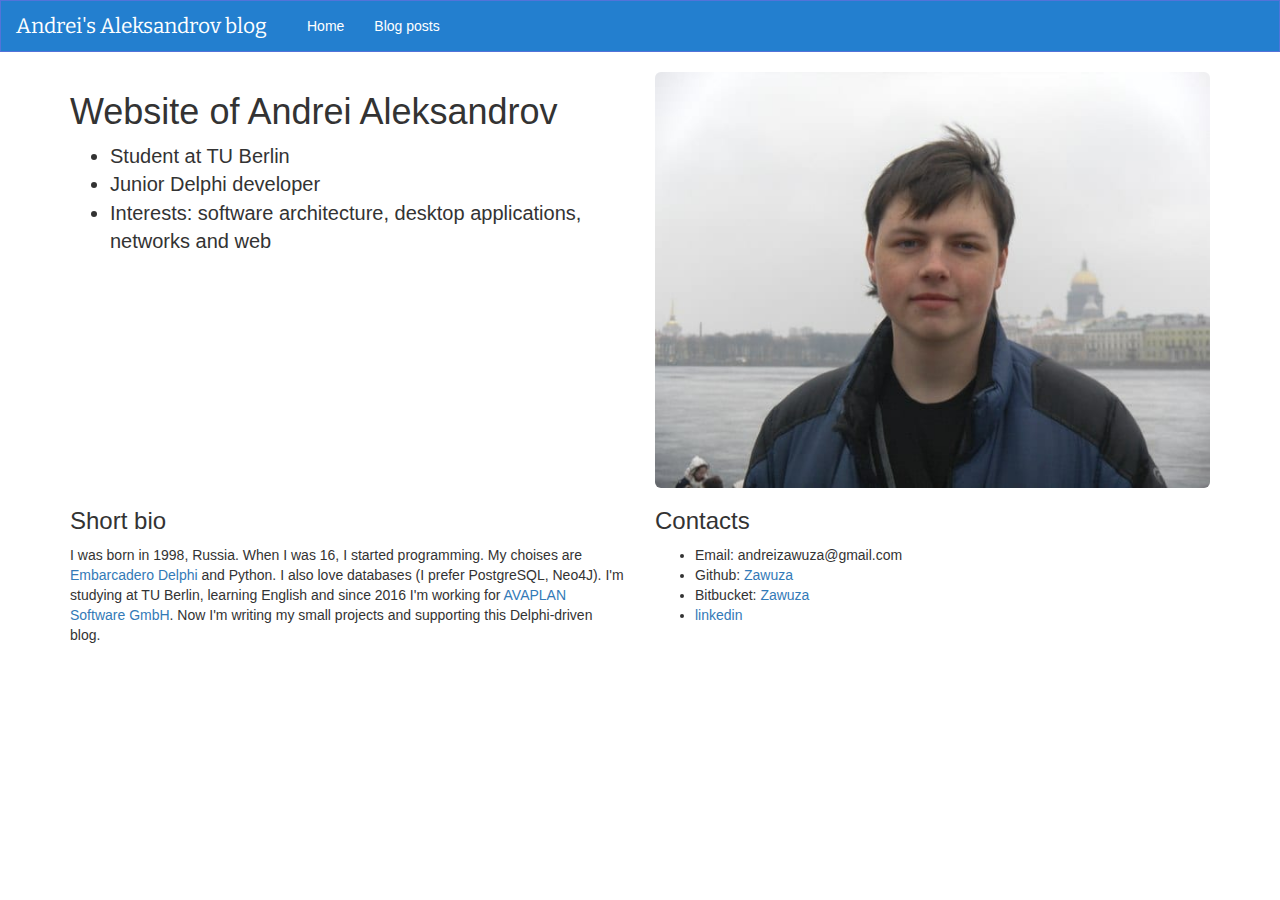
==== index.html @ 0384d5de "Pages commit" ====
<!DOCTYPE HTML>

<head>
    <meta charset='utf-8'></meta>
    <meta name="viewport" content="width=device-width"></meta>
    <link rel='stylesheet' href='https://maxcdn.bootstrapcdn.com/bootstrap/3.3.7/css/bootstrap.min.css'></link>
    <link href="https://fonts.googleapis.com/css?family=Bitter" rel="stylesheet">
    <script src="https://ajax.googleapis.com/ajax/libs/jquery/3.1.1/jquery.min.js"></script>
    <script src='https://maxcdn.bootstrapcdn.com/bootstrap/3.3.7/js/bootstrap.min.js'></script>
    <title>Andrei Aleksandrov's website</title>
    <link rel='stylesheet' href='navbar.css'></link>
    <link rel='icon' href='/favicon.ico'></link>
</head>

<body>
    <header>
        <nav class='navbar navbar-default'>
            <div class='contaner-fluid'>
                <div class='navbar-header'>
                    <button type="button" class='navbar-toggle' data-toggle='collapse' data-target='#navbar'>
                                <span class="icon-bar"></span>
                                <span class="icon-bar"></span>
                                <span class="icon-bar"></span> 
                            </button>
                    <a class='navbar-brand' href='/'>Andrei's Aleksandrov blog</a>
                </div>
                <div class='collapse navbar-collapse' id='navbar'>
                    <ul class='nav navbar-nav'>
                        <li><a href='/'>Home</a></li>
                        <li><a href='/blog'>Blog posts</a></li>
                    </ul>
                </div>
        </nav>
    </header>
    <div class="container">
        <div class="row">
            <div class='col-sm-6'>
                <h1>Website of Andrei Aleksandrov</h1>
                <ul class="interests">
                    <li>Student at TU Berlin</li>
                    <li>Junior Delphi developer</li>
                    <li>Interests: software architecture, desktop applications, networks and web</li>
                </ul>
            </div>
            <div class='col-sm-6'>
                <img src='face.jpg' class='img-responsive img-rounded face' alt='My face'>
            </div>
        </div>
    </div>
    <div class="container">
        <div class="row">
            <div class="col-sm-6">
                <h3>Short bio</h3>
                <p>I was born in 1998, Russia. When I was 16, I started programming. My choises are <a href='https://www.embarcadero.com/products/delphi'>Embarcadero Delphi</a>                    and Python. I also love databases (I prefer PostgreSQL, Neo4J). I'm studying at TU Berlin, learning English
                    and since 2016 I'm working for
                    <a href='http://www.avaplan.de/'>AVAPLAN Software GmbH</a>. Now I'm writing my small projects and supporting
                    this Delphi-driven blog.
                </p>
            </div>
            <div class="col-sm-6">
                <h3>Contacts</h1>
                    <ul>
                        <li>Email: andreizawuza@gmail.com</li>
                        <li>Github: <a href="https://github.com/Zawuza">Zawuza</a></li>
                        <li>Bitbucket: <a href="https://bitbucket.org/Zawuza/">Zawuza</a></li>
                        <li><a href='https://www.linkedin.com/in/andrei-aleksandrov-a7546a141/'>linkedin</a></li>
                    </ul>
            </div>
        </div>
    </div>
</body>
---- navbar.css ----
.navbar {
         border-radius: 0;
        background-color: #237fcf;
        border-color: #5373d9;
    }
  	.navbar-default .navbar-nav>li>a {
  	  color: white;
  	}
    .navbar-default .navbar-brand {
      color:  white;
    }
    .navbar-default .navbar-brand:hover,
    .navbar-default .navbar-brand :focus{
        color: #adff2f;
    }
    .navbar-default .navbar-nav > li > a:hover,
    .navbar-default .navbar-nav > li > a:focus {
      color: #adff2f;
    }

    .navbar-brand {
        font-size: 21px;
        margin-right: 10px;
        font-family: 'Bitter', serif;
    }

    .navbar-default .navbar-toggle .icon-bar {
      background-color: #ffffff;
    }

    .interests {
      font-size: 20px;
    }
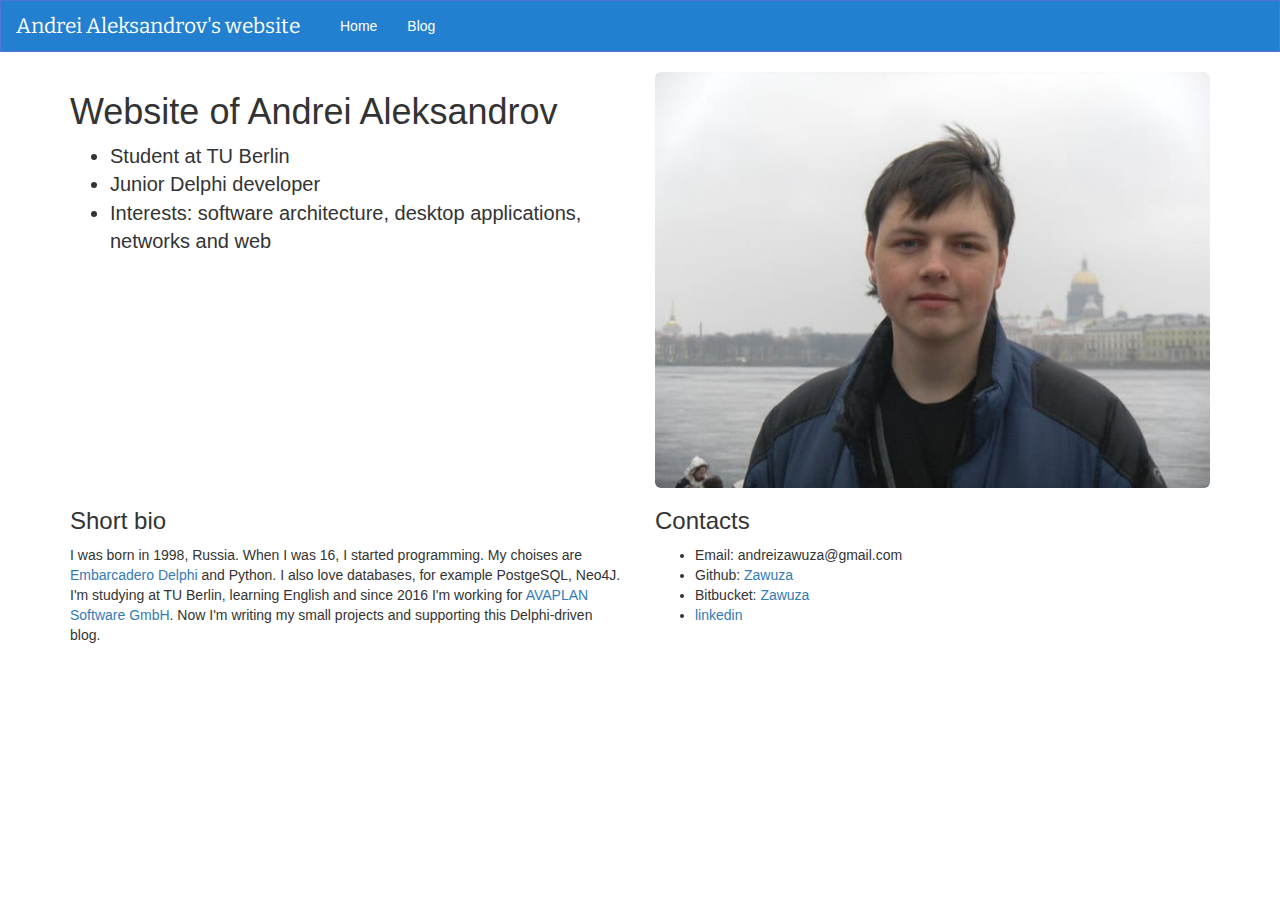
==== commit f55f24b2: "Change homepage" ====
--- a/index.html
+++ b/index.html
@@ -22,12 +22,12 @@
                                 <span class="icon-bar"></span>
                                 <span class="icon-bar"></span> 
                             </button>
-                    <a class='navbar-brand' href='/'>Andrei's Aleksandrov blog</a>
+                    <a class='navbar-brand' href='/'>Andrei Aleksandrov's website</a>
                 </div>
                 <div class='collapse navbar-collapse' id='navbar'>
                     <ul class='nav navbar-nav'>
                         <li><a href='/'>Home</a></li>
-                        <li><a href='/blog'>Blog posts</a></li>
+                        <li><a href='https://medium.com/@Zawuza'>Blog</a></li>
                     </ul>
                 </div>
         </nav>
@@ -51,7 +51,8 @@
         <div class="row">
             <div class="col-sm-6">
                 <h3>Short bio</h3>
-                <p>I was born in 1998, Russia. When I was 16, I started programming. My choises are <a href='https://www.embarcadero.com/products/delphi'>Embarcadero Delphi</a>                    and Python. I also love databases (I prefer PostgreSQL, Neo4J). I'm studying at TU Berlin, learning English
+                <p>I was born in 1998, Russia. When I was 16, I started programming. My choises are <a href='https://www.embarcadero.com/products/delphi'>Embarcadero Delphi</a>                    
+                    and Python. I also love databases, for example PostgeSQL, Neo4J. I'm studying at TU Berlin, learning English
                     and since 2016 I'm working for
                     <a href='http://www.avaplan.de/'>AVAPLAN Software GmbH</a>. Now I'm writing my small projects and supporting
                     this Delphi-driven blog.
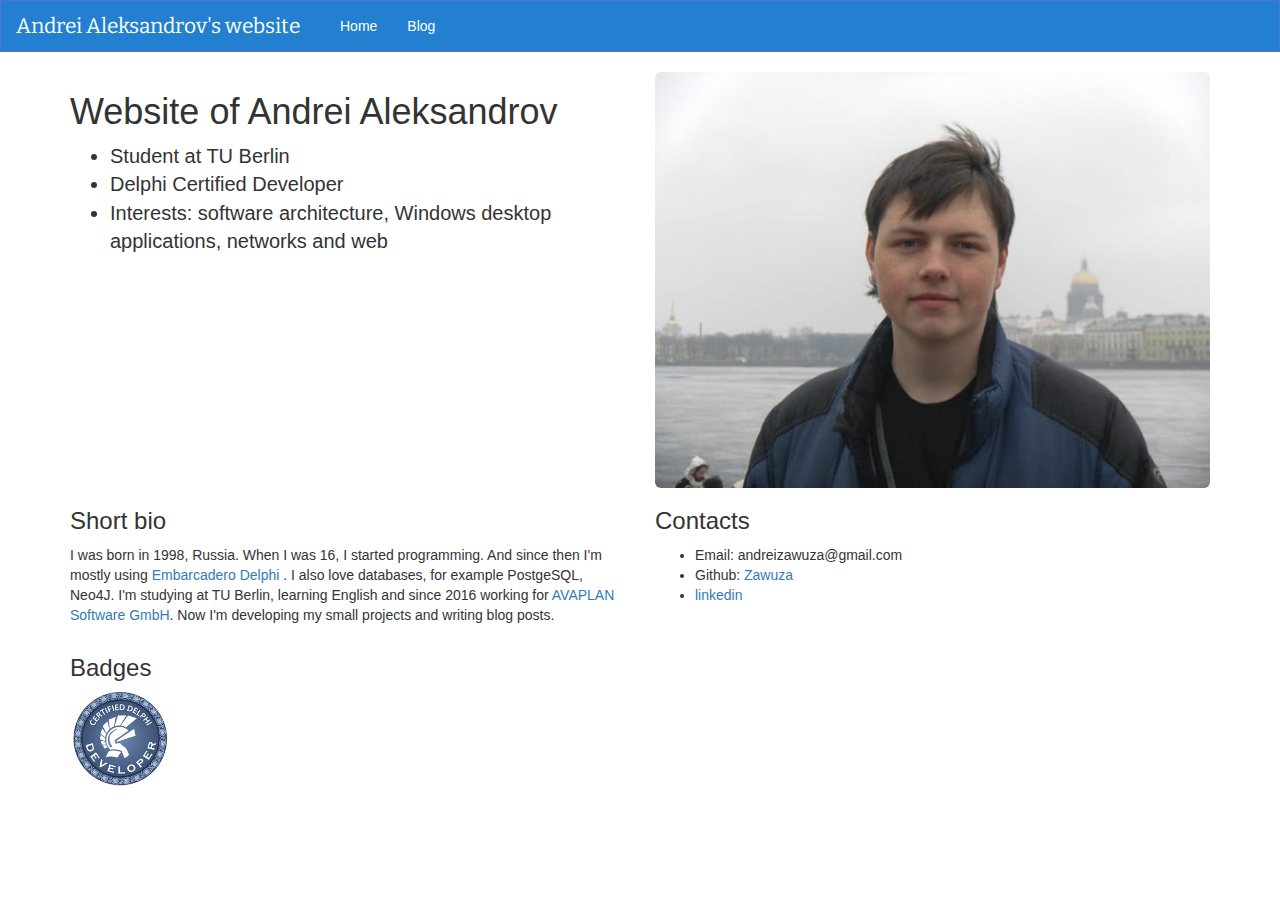
==== commit 8330c316: "Add Delphi Developer Certification" ====
--- a/index.html
+++ b/index.html
@@ -9,7 +9,7 @@
     <script src='https://maxcdn.bootstrapcdn.com/bootstrap/3.3.7/js/bootstrap.min.js'></script>
     <title>Andrei Aleksandrov's website</title>
     <link rel='stylesheet' href='navbar.css'></link>
-    <link rel='icon' href='/favicon.ico'></link>
+    <link rel='icon' href='favicon.ico'></link>
 </head>
 
 <body>
@@ -18,16 +18,20 @@
             <div class='contaner-fluid'>
                 <div class='navbar-header'>
                     <button type="button" class='navbar-toggle' data-toggle='collapse' data-target='#navbar'>
-                                <span class="icon-bar"></span>
-                                <span class="icon-bar"></span>
-                                <span class="icon-bar"></span> 
-                            </button>
+                        <span class="icon-bar"></span>
+                        <span class="icon-bar"></span>
+                        <span class="icon-bar"></span>
+                    </button>
                     <a class='navbar-brand' href='/'>Andrei Aleksandrov's website</a>
                 </div>
                 <div class='collapse navbar-collapse' id='navbar'>
                     <ul class='nav navbar-nav'>
-                        <li><a href='/'>Home</a></li>
-                        <li><a href='https://medium.com/@Zawuza'>Blog</a></li>
+                        <li>
+                            <a href='/'>Home</a>
+                        </li>
+                        <li>
+                            <a href='//medium.com/@Zawuza'>Blog</a>
+                        </li>
                     </ul>
                 </div>
         </nav>
@@ -38,8 +42,8 @@
                 <h1>Website of Andrei Aleksandrov</h1>
                 <ul class="interests">
                     <li>Student at TU Berlin</li>
-                    <li>Junior Delphi developer</li>
-                    <li>Interests: software architecture, desktop applications, networks and web</li>
+                    <li>Delphi Certified Developer</li>
+                    <li>Interests: software architecture, Windows desktop applications, networks and web</li>
                 </ul>
             </div>
             <div class='col-sm-6'>
@@ -51,21 +55,32 @@
         <div class="row">
             <div class="col-sm-6">
                 <h3>Short bio</h3>
-                <p>I was born in 1998, Russia. When I was 16, I started programming. My choises are <a href='https://www.embarcadero.com/products/delphi'>Embarcadero Delphi</a>                    
-                    and Python. I also love databases, for example PostgeSQL, Neo4J. I'm studying at TU Berlin, learning English
-                    and since 2016 I'm working for
-                    <a href='http://www.avaplan.de/'>AVAPLAN Software GmbH</a>. Now I'm writing my small projects and supporting
-                    this Delphi-driven blog.
+                <p>I was born in 1998, Russia. When I was 16, I started programming. And since then I'm mostly using
+                    <a href='https://www.embarcadero.com/products/delphi'>Embarcadero Delphi</a>
+                    . I also love databases, for example PostgeSQL, Neo4J. I'm studying at TU Berlin, learning English and since 2016
+                    working for
+                    <a href='http://www.avaplan.de/'>AVAPLAN Software GmbH</a>. Now I'm developing my small projects and writing blog posts.
                 </p>
             </div>
             <div class="col-sm-6">
-                <h3>Contacts</h1>
+                <h3>Contacts</h3>
                     <ul>
                         <li>Email: andreizawuza@gmail.com</li>
-                        <li>Github: <a href="https://github.com/Zawuza">Zawuza</a></li>
-                        <li>Bitbucket: <a href="https://bitbucket.org/Zawuza/">Zawuza</a></li>
-                        <li><a href='https://www.linkedin.com/in/andrei-aleksandrov-a7546a141/'>linkedin</a></li>
+                        <li>Github:
+                            <a href="https://github.com/Zawuza">Zawuza</a>
+                        </li>
+                        <li>
+                            <a href='https://www.linkedin.com/in/andrei-aleksandrov-a7546a141/'>linkedin</a>
+                        </li>
                     </ul>
+            </div>
+        </div>
+        <div class="row">
+            <div class="col-sm-6">
+                <h3>Badges</h3>
+                <a href="https://cmkr.co/pdf/downloads/?certificate_id=26968&sid=23364812&nrg_id=434221&test_id=845728&aid=5342160&utype=SD&cert_token=b759a86bd45e6415c6e98aabcbb58008&tprtoken=FDK9">
+                    <img src="DDC.png"></img>
+                </a>
             </div>
         </div>
     </div>
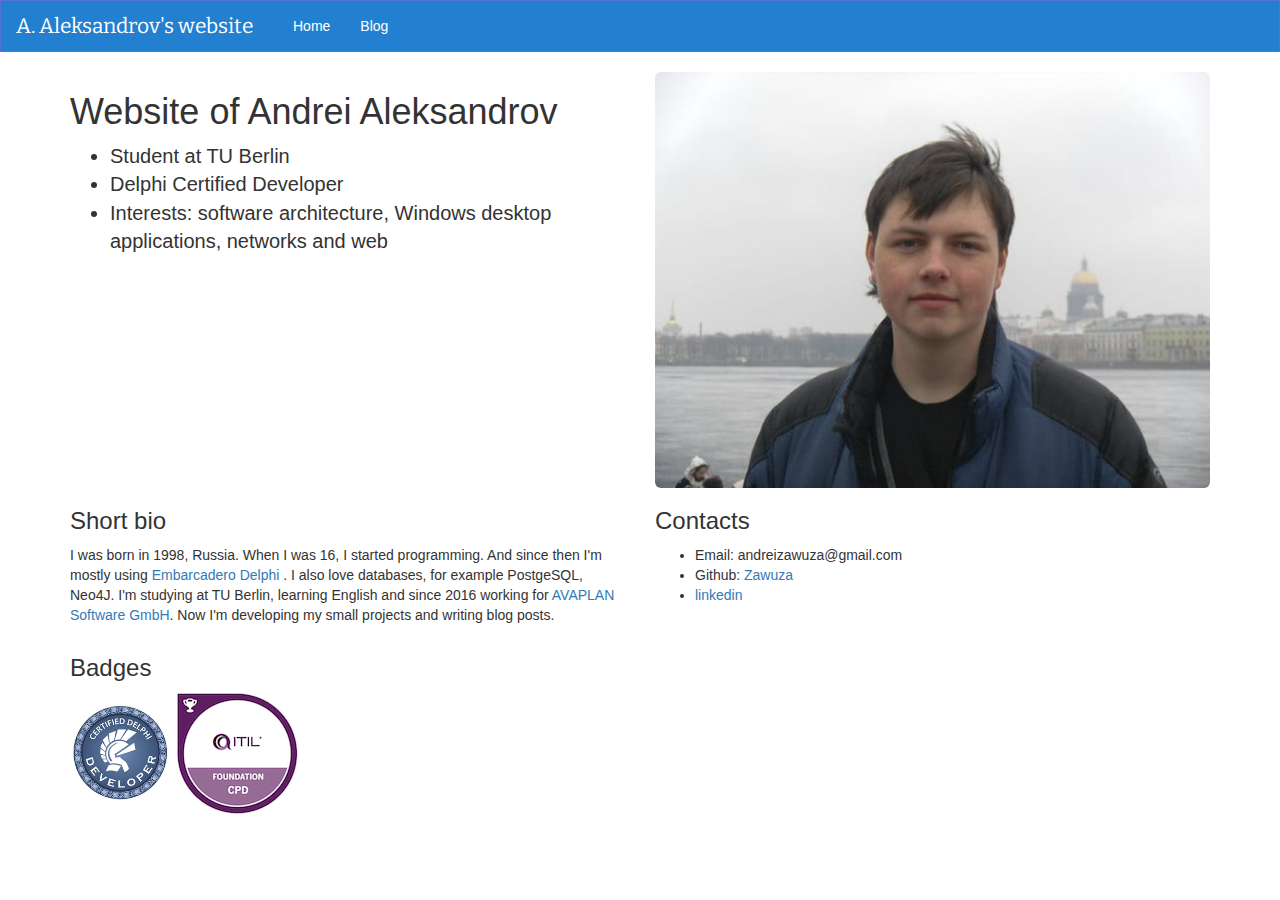
==== commit 743ba1f3: "Add ITIL badge" ====
--- a/index.html
+++ b/index.html
@@ -12,6 +12,7 @@
     <link rel='icon' href='favicon.ico'></link>
 </head>
 
+
 <body>
     <header>
         <nav class='navbar navbar-default'>
@@ -22,7 +23,7 @@
                         <span class="icon-bar"></span>
                         <span class="icon-bar"></span>
                     </button>
-                    <a class='navbar-brand' href='/'>Andrei Aleksandrov's website</a>
+                    <a class='navbar-brand' href='/'>A. Aleksandrov's website</a>
                 </div>
                 <div class='collapse navbar-collapse' id='navbar'>
                     <ul class='nav navbar-nav'>
@@ -57,22 +58,22 @@
                 <h3>Short bio</h3>
                 <p>I was born in 1998, Russia. When I was 16, I started programming. And since then I'm mostly using
                     <a href='https://www.embarcadero.com/products/delphi'>Embarcadero Delphi</a>
-                    . I also love databases, for example PostgeSQL, Neo4J. I'm studying at TU Berlin, learning English and since 2016
-                    working for
+                    . I also love databases, for example PostgeSQL, Neo4J. I'm studying at TU Berlin, learning English and since 2016 working
+                    for
                     <a href='http://www.avaplan.de/'>AVAPLAN Software GmbH</a>. Now I'm developing my small projects and writing blog posts.
                 </p>
             </div>
             <div class="col-sm-6">
                 <h3>Contacts</h3>
-                    <ul>
-                        <li>Email: andreizawuza@gmail.com</li>
-                        <li>Github:
-                            <a href="https://github.com/Zawuza">Zawuza</a>
-                        </li>
-                        <li>
-                            <a href='https://www.linkedin.com/in/andrei-aleksandrov-a7546a141/'>linkedin</a>
-                        </li>
-                    </ul>
+                <ul>
+                    <li>Email: andreizawuza@gmail.com</li>
+                    <li>Github:
+                        <a href="https://github.com/Zawuza">Zawuza</a>
+                    </li>
+                    <li>
+                        <a href='https://www.linkedin.com/in/andrei-aleksandrov-a7546a141/'>linkedin</a>
+                    </li>
+                </ul>
             </div>
         </div>
         <div class="row">
@@ -81,6 +82,10 @@
                 <a href="https://cmkr.co/pdf/downloads/?certificate_id=26968&sid=23364812&nrg_id=434221&test_id=845728&aid=5342160&utype=SD&cert_token=b759a86bd45e6415c6e98aabcbb58008&tprtoken=FDK9">
                     <img src="DDC.png"></img>
                 </a>
+                <a href="https://www.youracclaim.com/badges/ff459b91-a93d-4a9c-ab44-5d3d6deec8f5/public_url">
+                    <img src="itil-foundation-cpd.png"></img>
+                </a>
+
             </div>
         </div>
     </div>
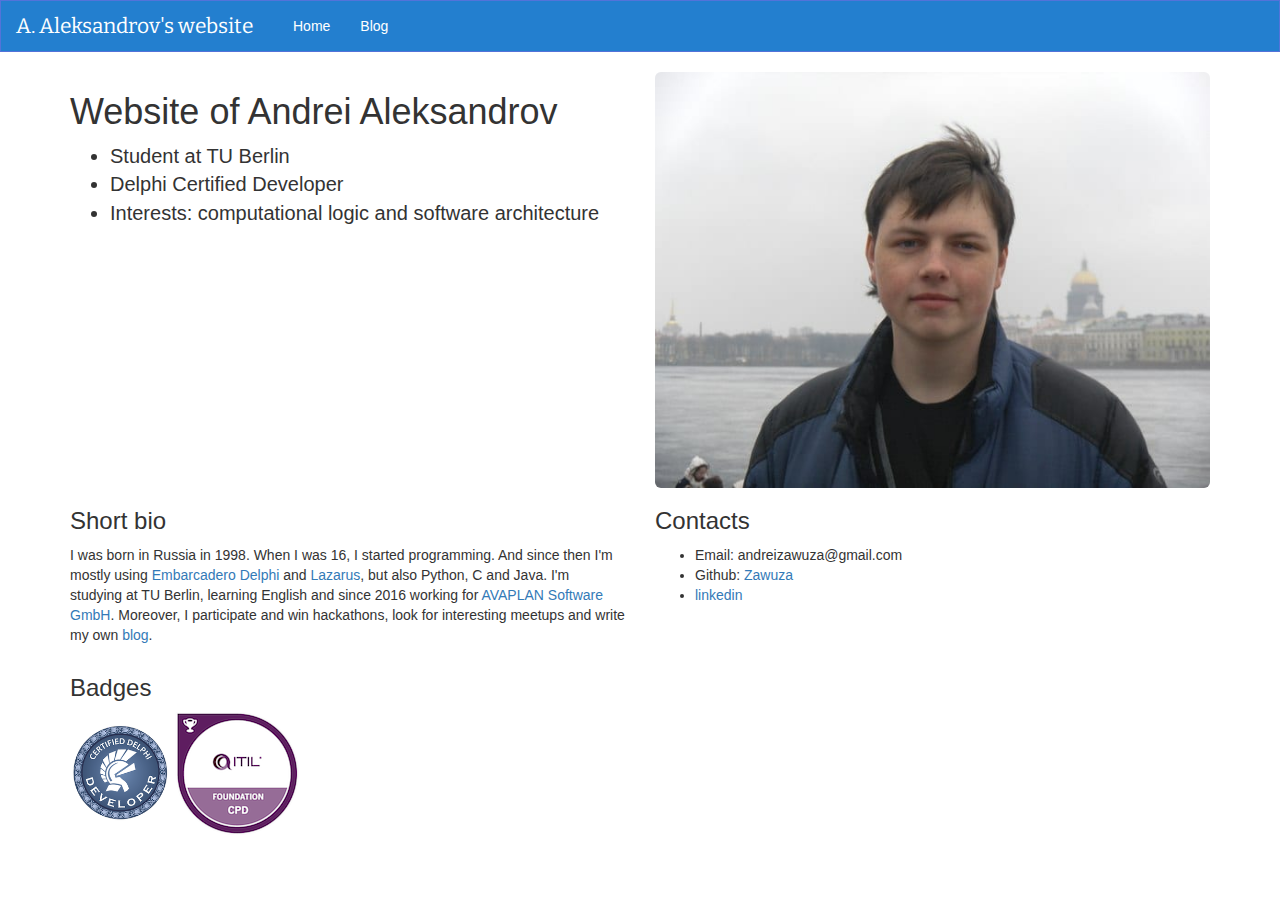
==== commit b1ec7b51: "Change info" ====
--- a/index.html
+++ b/index.html
@@ -44,7 +44,7 @@
                 <ul class="interests">
                     <li>Student at TU Berlin</li>
                     <li>Delphi Certified Developer</li>
-                    <li>Interests: software architecture, Windows desktop applications, networks and web</li>
+                    <li>Interests: computational logic and software architecture</li>
                 </ul>
             </div>
             <div class='col-sm-6'>
@@ -56,11 +56,12 @@
         <div class="row">
             <div class="col-sm-6">
                 <h3>Short bio</h3>
-                <p>I was born in 1998, Russia. When I was 16, I started programming. And since then I'm mostly using
-                    <a href='https://www.embarcadero.com/products/delphi'>Embarcadero Delphi</a>
-                    . I also love databases, for example PostgeSQL, Neo4J. I'm studying at TU Berlin, learning English and since 2016 working
-                    for
-                    <a href='http://www.avaplan.de/'>AVAPLAN Software GmbH</a>. Now I'm developing my small projects and writing blog posts.
+                <p>I was born in Russia in 1998. When I was 16, I started programming. And since then I'm mostly using
+                    <a href='https://www.embarcadero.com/products/delphi'>Embarcadero Delphi</a> and
+                    <a href="https://www.lazarus-ide.org">Lazarus</a>, but also Python, C and Java. I'm studying at TU Berlin, learning English and since 2016
+                    working for
+                    <a href='http://www.avaplan.de/'>AVAPLAN Software GmbH</a>. Moreover, I participate and win hackathons, look for interesting
+                    meetups and write my own <a href="https://medium.com/@Zawuza">blog</a>.
                 </p>
             </div>
             <div class="col-sm-6">
